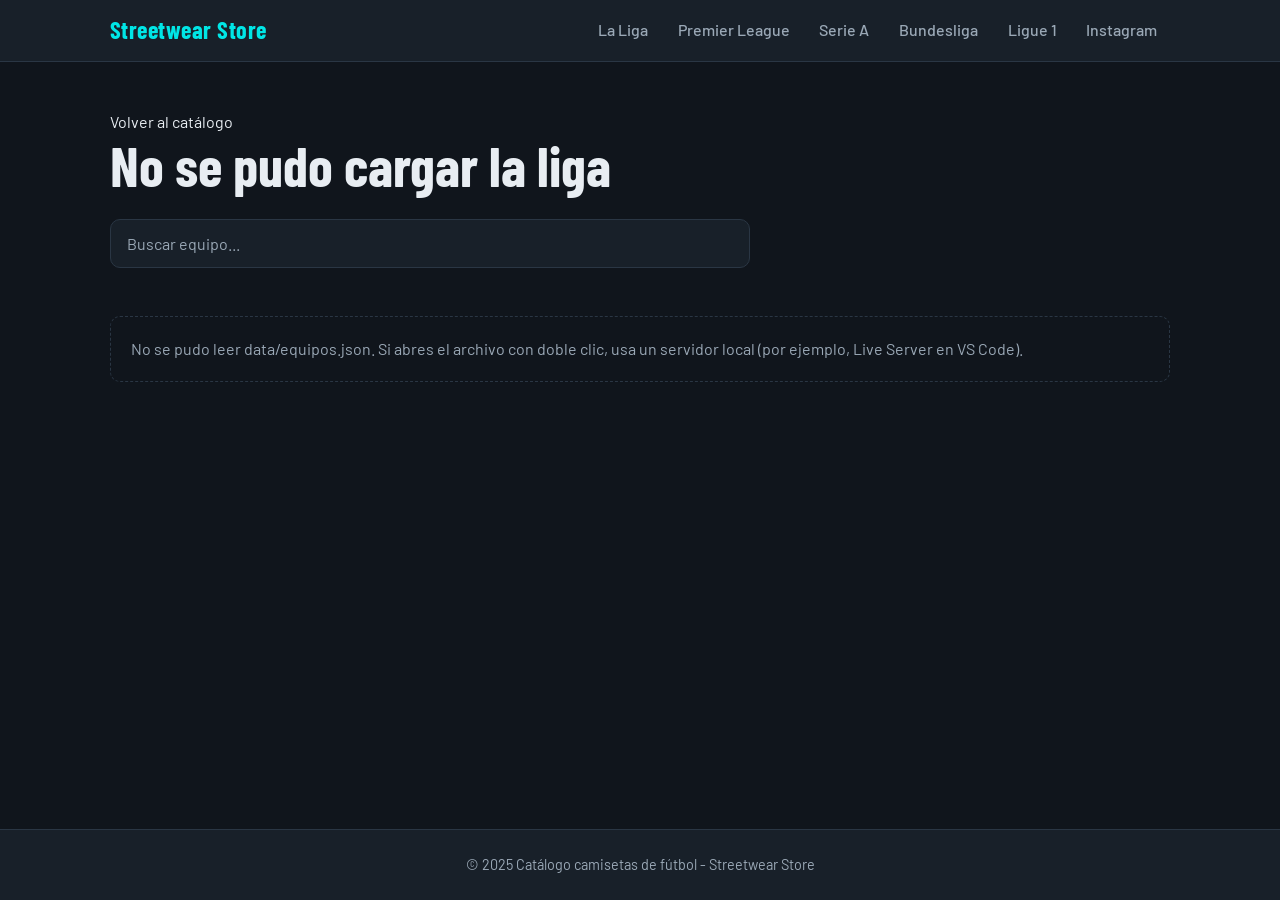
==== liga.html @ c0cb26ba "Create liga.html" ====
<!DOCTYPE html>
<html lang="es">
<head>
  <meta charset="UTF-8">
  <meta name="viewport" content="width=device-width, initial-scale=1">
  <title>Liga - Tienda de Camisetas</title>
  <link rel="icon" href="favicon.ico" type="image/x-icon">

  <link rel="preconnect" href="https://fonts.googleapis.com">
  <link rel="preconnect" href="https://fonts.gstatic.com" crossorigin>
  <link href="https://fonts.googleapis.com/css2?family=Barlow:wght@400;500&family=Barlow+Condensed:wght@600;700&display=swap" rel="stylesheet">

  <link rel="stylesheet" href="styles.css">
</head>

<body>
  <header class="site-header">
    <div class="header-inner">
      <a class="brand" href="index.html">Streetwear Store</a>

      <nav aria-label="Ligas">
        <ul>
          <li><a href="liga.html?liga=laliga">La Liga</a></li>
          <li><a href="liga.html?liga=premier">Premier League</a></li>
          <li><a href="liga.html?liga=seriea">Serie A</a></li>
          <li><a href="liga.html?liga=bundesliga">Bundesliga</a></li>
          <li><a href="liga.html?liga=ligue1">Ligue 1</a></li>
          <li><a href="https://www.instagram.com/streetwear.store01/" target="_blank" rel="noopener">Instagram</a></li>
        </ul>
      </nav>
    </div>
  </header>

  <main>
    <section class="intro">
      <a class="volver" href="index.html">Volver al catálogo</a>
      <h1 id="tituloLiga">Cargando...</h1>
      <p id="subtituloLiga"></p>

      <form id="busqueda" role="search" hidden>
        <label for="searchBox" class="visually-hidden">Buscar equipo</label>
        <input type="search" id="searchBox" placeholder="Buscar equipo..." autocomplete="off">
      </form>
    </section>

    <section id="listado" class="camisetas-container"></section>
    <p id="mensaje" class="sin-resultados" hidden></p>
  </main>

  <footer>
    <p>&copy; 2025 Catálogo camisetas de fútbol - Streetwear Store</p>
  </footer>

  <script>
    const listado = document.getElementById('listado');
    const mensaje = document.getElementById('mensaje');
    const formBusqueda = document.getElementById('busqueda');
    const searchBox = document.getElementById('searchBox');

    function mostrarMensaje(texto) {
      mensaje.textContent = texto;
      mensaje.hidden = false;
    }

    function crearTarjeta(equipo) {
      const article = document.createElement('article');
      article.className = 'camiseta';

      const contenedor = document.createElement('div');
      contenedor.className = 'camiseta-img';

      const img = document.createElement('img');
      img.src = equipo.imagen;
      img.alt = 'Camiseta ' + equipo.nombre;
      img.loading = 'lazy';
      contenedor.appendChild(img);

      const nombre = document.createElement('p');
      nombre.textContent = equipo.nombre;

      article.append(contenedor, nombre);
      return article;
    }

    function filtrar() {
      const filtro = searchBox.value.trim().toLowerCase();
      let visibles = 0;

      listado.querySelectorAll('.camiseta').forEach(function (c) {
        const coincide = c.querySelector('p').textContent.toLowerCase().includes(filtro);
        c.hidden = !coincide;
        if (coincide) visibles++;
      });

      if (visibles === 0) {
        mostrarMensaje('No hay equipos que coincidan con tu búsqueda.');
      } else {
        mensaje.hidden = true;
      }
    }

    async function cargarLiga() {
      const id = new URLSearchParams(window.location.search).get('liga');

      try {
        const respuesta = await fetch('data/equipos.json');
        if (!respuesta.ok) throw new Error('HTTP ' + respuesta.status);
        const datos = await respuesta.json();
        const liga = datos[id];

        if (!liga) {
          document.getElementById('tituloLiga').textContent = 'Liga no encontrada';
          mostrarMensaje('Elige una liga desde el menú superior.');
          return;
        }

        document.title = liga.nombre + ' - Tienda de Camisetas';
        document.getElementById('tituloLiga').textContent = liga.nombre;
        document.querySelectorAll('nav a').forEach(function (a) {
          if (a.getAttribute('href') === 'liga.html?liga=' + id) {
            a.setAttribute('aria-current', 'page');
          }
        });

        if (liga.equipos.length === 0) {
          document.getElementById('subtituloLiga').textContent = 'Temporada ' + liga.temporada;
          mostrarMensaje('Las camisetas de esta liga estarán disponibles próximamente.');
          return;
        }

        document.getElementById('subtituloLiga').textContent =
          'Temporada ' + liga.temporada + '. Elige un equipo para ver sus camisetas.';
        liga.equipos.forEach(function (equipo) {
          listado.appendChild(crearTarjeta(equipo));
        });
        formBusqueda.hidden = false;
      } catch (error) {
        document.getElementById('tituloLiga').textContent = 'No se pudo cargar la liga';
        mostrarMensaje('No se pudo leer data/equipos.json. Si abres el archivo con doble clic, usa un servidor local (por ejemplo, Live Server en VS Code).');
      }
    }

    searchBox.addEventListener('input', filtrar);
    formBusqueda.addEventListener('submit', function (e) { e.preventDefault(); });
    cargarLiga();
  </script>
</body>
</html>
---- styles.css ----
:root {
  --fondo: #10151c;
  --superficie: #182029;
  --superficie-2: #1f2a35;
  --borde: #2a3644;
  --texto: #e8edf2;
  --texto-suave: #9aa8b6;
  --acento: #00e6e6;
  --acento-oscuro: #00b8b8;
  --radio: 10px;
  --fuente-titulo: "Barlow Condensed", "Arial Narrow", sans-serif;
  --fuente-texto: "Barlow", "Segoe UI", Arial, sans-serif;
}

*,
*::before,
*::after {
  box-sizing: border-box;
}

body {
  margin: 0;
  min-height: 100vh;
  display: flex;
  flex-direction: column;
  background: var(--fondo);
  color: var(--texto);
  font-family: var(--fuente-texto);
  font-size: 1rem;
  line-height: 1.5;
}

a {
  color: inherit;
  text-decoration: none;
}

:focus-visible {
  outline: 2px solid var(--acento);
  outline-offset: 2px;
}

.visually-hidden {
  position: absolute;
  width: 1px;
  height: 1px;
  overflow: hidden;
  clip: rect(0 0 0 0);
  white-space: nowrap;
}

/* Cabecera y navegación */
.site-header {
  position: sticky;
  top: 0;
  z-index: 10;
  background: var(--superficie);
  border-bottom: 1px solid var(--borde);
}

.header-inner {
  max-width: 1100px;
  margin: 0 auto;
  padding: 0.75rem 1.25rem;
  display: flex;
  flex-wrap: wrap;
  align-items: center;
  justify-content: space-between;
  gap: 0.5rem 2rem;
}

.brand {
  font-family: var(--fuente-titulo);
  font-size: 1.5rem;
  font-weight: 700;
  letter-spacing: 0.02em;
  color: var(--acento);
}

nav ul {
  list-style: none;
  margin: 0;
  padding: 0;
  display: flex;
  flex-wrap: wrap;
  gap: 0.25rem;
}

nav a {
  display: block;
  padding: 0.4rem 0.8rem;
  border-radius: 6px;
  color: var(--texto-suave);
  font-weight: 500;
  transition: color 0.15s, background-color 0.15s;
}

nav a:hover {
  color: var(--texto);
  background: var(--superficie-2);
}

/* Presentación y buscador */
main {
  flex: 1;
  width: 100%;
  max-width: 1100px;
  margin: 0 auto;
  padding: 0 1.25rem 3rem;
}

.intro {
  padding: 3rem 0 2rem;
  max-width: 640px;
}

h1,
h2 {
  font-family: var(--fuente-titulo);
  line-height: 1.1;
  margin: 0;
}

h1 {
  font-size: clamp(2.25rem, 6vw, 3.5rem);
  font-weight: 700;
}

.intro p {
  margin: 0.75rem 0 1.5rem;
  color: var(--texto-suave);
}

#busqueda {
  display: flex;
  gap: 0.5rem;
}

#searchBox {
  flex: 1;
  min-width: 0;
  padding: 0.7rem 1rem;
  background: var(--superficie);
  color: var(--texto);
  border: 1px solid var(--borde);
  border-radius: var(--radio);
  font: inherit;
}

#searchBox::placeholder {
  color: var(--texto-suave);
}

#searchBox:focus {
  outline: none;
  border-color: var(--acento);
  box-shadow: 0 0 0 3px rgba(0, 230, 230, 0.2);
}

#busqueda button {
  padding: 0.7rem 1.4rem;
  background: var(--acento);
  color: #06181a;
  border: 0;
  border-radius: var(--radio);
  font: inherit;
  font-weight: 500;
  cursor: pointer;
  transition: background-color 0.15s;
}

#busqueda button:hover {
  background: var(--acento-oscuro);
}

/* Listado de camisetas */
#topCamisetas h2 {
  font-size: 1.75rem;
  font-weight: 600;
  margin-bottom: 1.25rem;
}

.camisetas-container {
  display: grid;
  grid-template-columns: repeat(auto-fill, minmax(220px, 1fr));
  gap: 1.25rem;
}

.camiseta {
  background: var(--superficie);
  border: 1px solid var(--borde);
  border-radius: var(--radio);
  overflow: hidden;
  transition: border-color 0.2s, box-shadow 0.2s;
}

.camiseta[hidden] {
  display: none;
}

.camiseta:hover {
  border-color: var(--acento);
  box-shadow: 0 0 20px rgba(0, 230, 230, 0.18);
}

.camiseta-img {
  aspect-ratio: 1 / 1;
  display: flex;
  align-items: center;
  justify-content: center;
  padding: 1rem;
  background: var(--superficie-2);
}

.camiseta-img img {
  max-width: 100%;
  max-height: 100%;
  object-fit: contain;
}

.camiseta p {
  margin: 0;
  padding: 0.9rem 1rem;
  font-weight: 500;
}

.sin-resultados {
  margin-top: 1rem;
  padding: 1.25rem;
  border: 1px dashed var(--borde);
  border-radius: var(--radio);
  color: var(--texto-suave);
}

/* Pie de página */
footer {
  padding: 1.5rem 1.25rem;
  background: var(--superficie);
  border-top: 1px solid var(--borde);
  text-align: center;
  color: var(--texto-suave);
  font-size: 0.9rem;
}

footer p {
  margin: 0;
}

/* Móvil */
@media (max-width: 600px) {
  .header-inner {
    justify-content: center;
  }

  .intro {
    padding: 2rem 0 1.5rem;
  }

  .camisetas-container {
    grid-template-columns: repeat(2, 1fr);
    gap: 0.75rem;
  }

  .camiseta p {
    padding: 0.7rem 0.75rem;
    font-size: 0.9rem;
  }
}

@media (prefers-reduced-motion: reduce) {
  * {
    transition: none !important;
  }
}
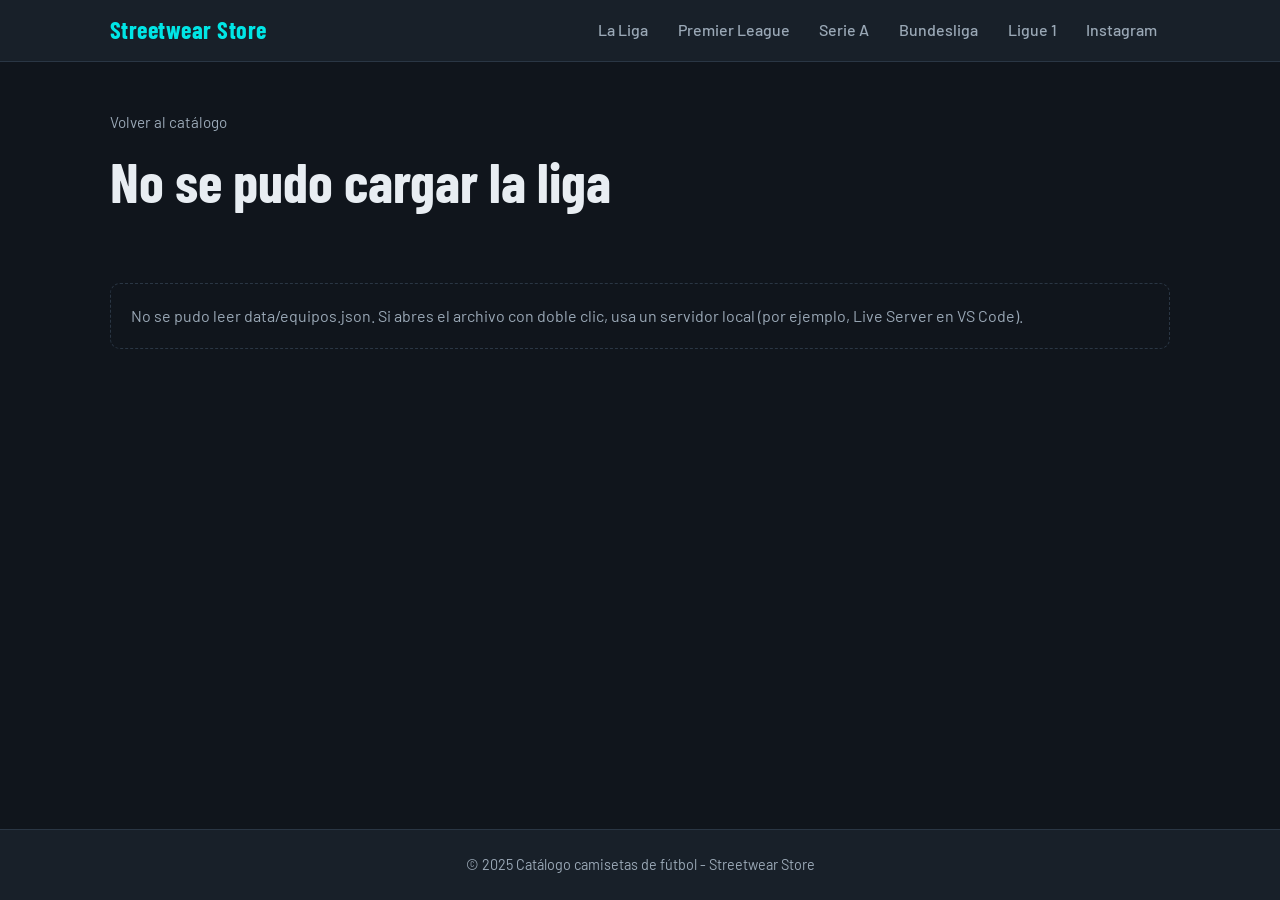
==== commit 78d21a59: "Update liga.html" ====
--- a/liga.html
+++ b/liga.html
@@ -100,7 +100,7 @@
     }
 
     async function cargarLiga() {
-      const id = new URLSearchParams(window.location.search).get('liga');
+        const id = new URLSearchParams(window.location.search).get('liga') || 'laliga';
 
       try {
         const respuesta = await fetch('data/equipos.json');
--- a/styles.css
+++ b/styles.css
@@ -174,6 +174,7 @@
 }
 
 /* Listado de camisetas */
+#ligas h2,
 #topCamisetas h2 {
   font-size: 1.75rem;
   font-weight: 600;
@@ -272,3 +273,83 @@
     transition: none !important;
   }
 }
+
+/* Páginas de liga */
+nav a[aria-current="page"] {
+  color: var(--acento);
+  background: var(--superficie-2);
+}
+
+.volver {
+  display: inline-block;
+  margin-bottom: 1rem;
+  color: var(--texto-suave);
+  font-size: 0.95rem;
+  transition: color 0.15s;
+}
+
+.volver:hover {
+  color: var(--acento);
+}
+
+.btn-subir {
+  display: block;
+  margin: 2.5rem auto 0;
+  padding: 0.6rem 1.4rem;
+  background: transparent;
+  color: var(--texto);
+  border: 1px solid var(--borde);
+  border-radius: var(--radio);
+  font: inherit;
+  cursor: pointer;
+  transition: border-color 0.15s, color 0.15s;
+}
+
+.btn-subir:hover {
+  border-color: var(--acento);
+  color: var(--acento);
+}
+
+/* Sección de ligas del index */
+#ligas {
+  margin-bottom: 3rem;
+}
+
+.ligas-grid {
+  display: grid;
+  grid-template-columns: repeat(auto-fill, minmax(180px, 1fr));
+  gap: 1rem;
+}
+
+.liga-card {
+  display: flex;
+  flex-direction: column;
+  gap: 0.15rem;
+  padding: 1.1rem 1.25rem;
+  background: var(--superficie);
+  border: 1px solid var(--borde);
+  border-radius: var(--radio);
+  transition: border-color 0.2s, background-color 0.2s;
+}
+
+.liga-card:hover {
+  border-color: var(--acento);
+  background: var(--superficie-2);
+}
+
+.liga-nombre {
+  font-family: var(--fuente-titulo);
+  font-size: 1.4rem;
+  font-weight: 600;
+  line-height: 1.2;
+}
+
+.liga-detalle {
+  color: var(--texto-suave);
+  font-size: 0.9rem;
+}
+
+/* Elemento oculto con el atributo hidden dentro de la rejilla */
+#busqueda[hidden] {
+  display: none;
+}
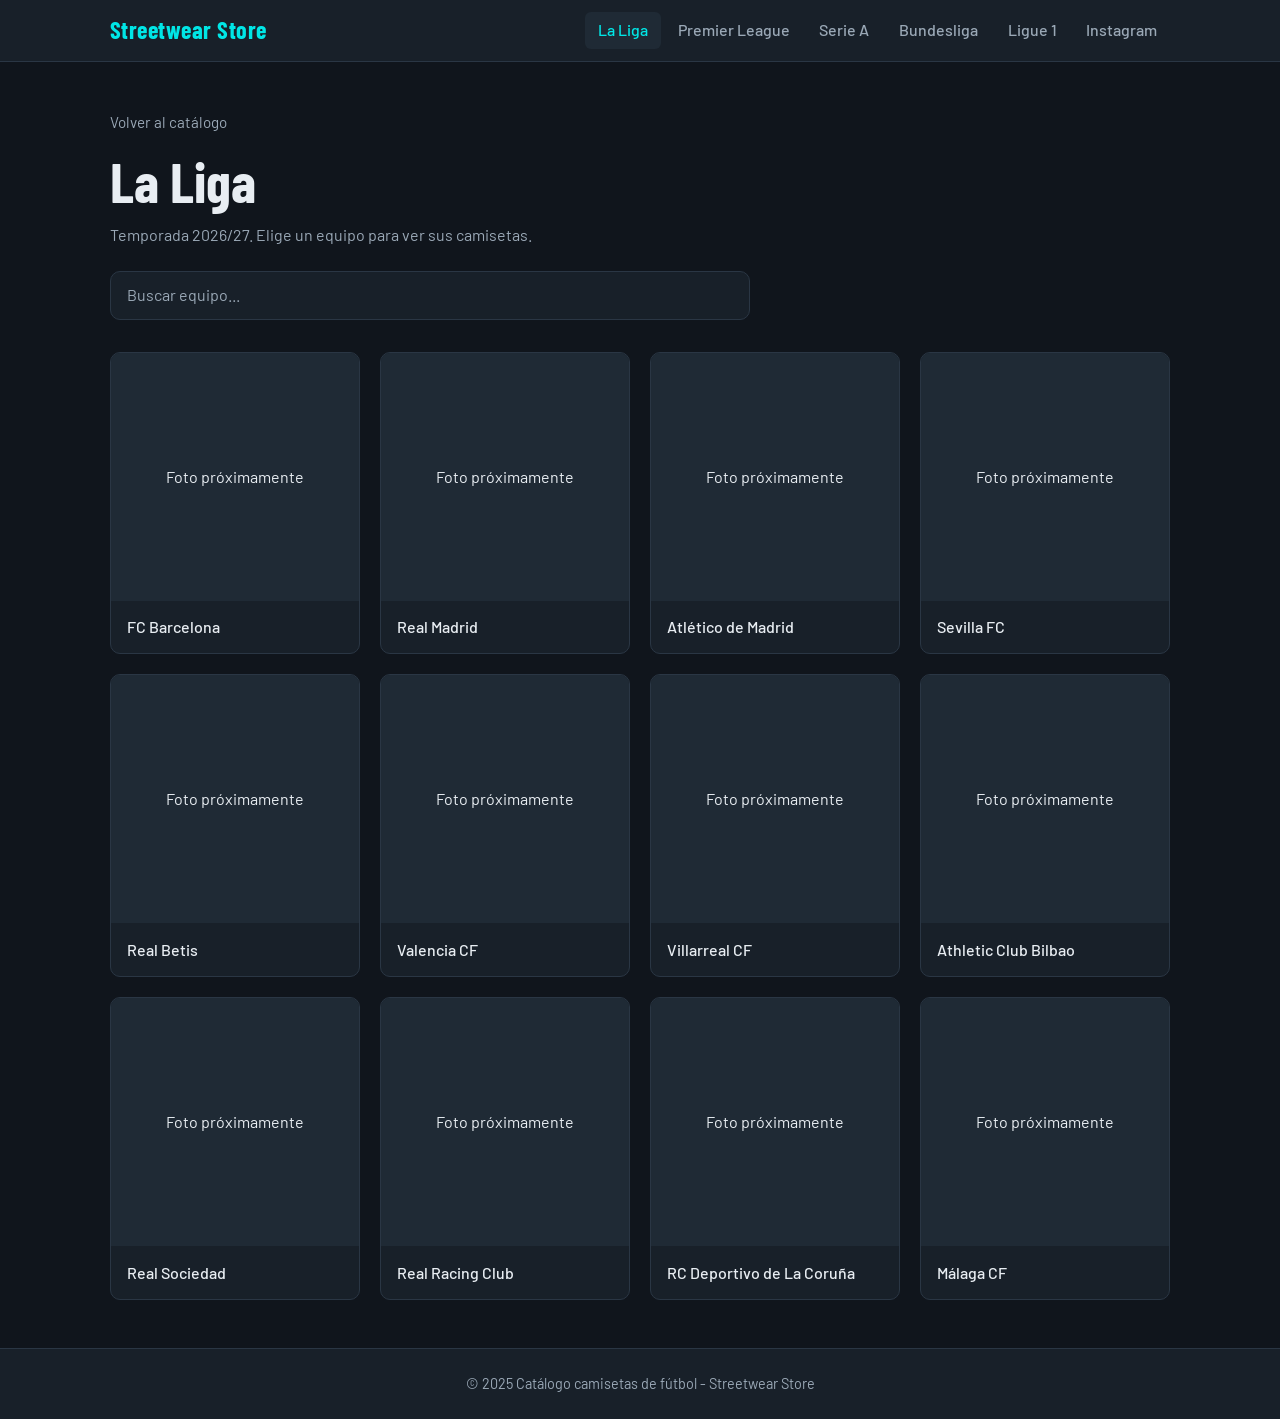
==== commit 78aca200: "Add sinFoto function and update JSON file references" ====
--- a/liga.html
+++ b/liga.html
@@ -62,6 +62,13 @@
       mensaje.hidden = false;
     }
 
+    function sinFoto(img) {
+      const aviso = document.createElement('div');
+      aviso.className = 'sin-foto';
+      aviso.textContent = 'Foto próximamente';
+      img.replaceWith(aviso);
+    }
+
     function crearTarjeta(equipo) {
       const article = document.createElement('article');
       article.className = 'camiseta';
@@ -70,6 +77,7 @@
       contenedor.className = 'camiseta-img';
 
       const img = document.createElement('img');
+      img.addEventListener('error', function () { sinFoto(img); }, { once: true });
       img.src = equipo.imagen;
       img.alt = 'Camiseta ' + equipo.nombre;
       img.loading = 'lazy';
@@ -100,10 +108,10 @@
     }
 
     async function cargarLiga() {
-        const id = new URLSearchParams(window.location.search).get('liga') || 'laliga';
+      const id = new URLSearchParams(window.location.search).get('liga') || 'laliga';
 
       try {
-        const respuesta = await fetch('data/equipos.json');
+        const respuesta = await fetch('equipos.json');
         if (!respuesta.ok) throw new Error('HTTP ' + respuesta.status);
         const datos = await respuesta.json();
         const liga = datos[id];
@@ -136,7 +144,7 @@
         formBusqueda.hidden = false;
       } catch (error) {
         document.getElementById('tituloLiga').textContent = 'No se pudo cargar la liga';
-        mostrarMensaje('No se pudo leer data/equipos.json. Si abres el archivo con doble clic, usa un servidor local (por ejemplo, Live Server en VS Code).');
+        mostrarMensaje('No se pudo leer equipos.json. Si abres el archivo con doble clic, usa un servidor local (por ejemplo, Live Server en VS Code).');
       }
     }
 
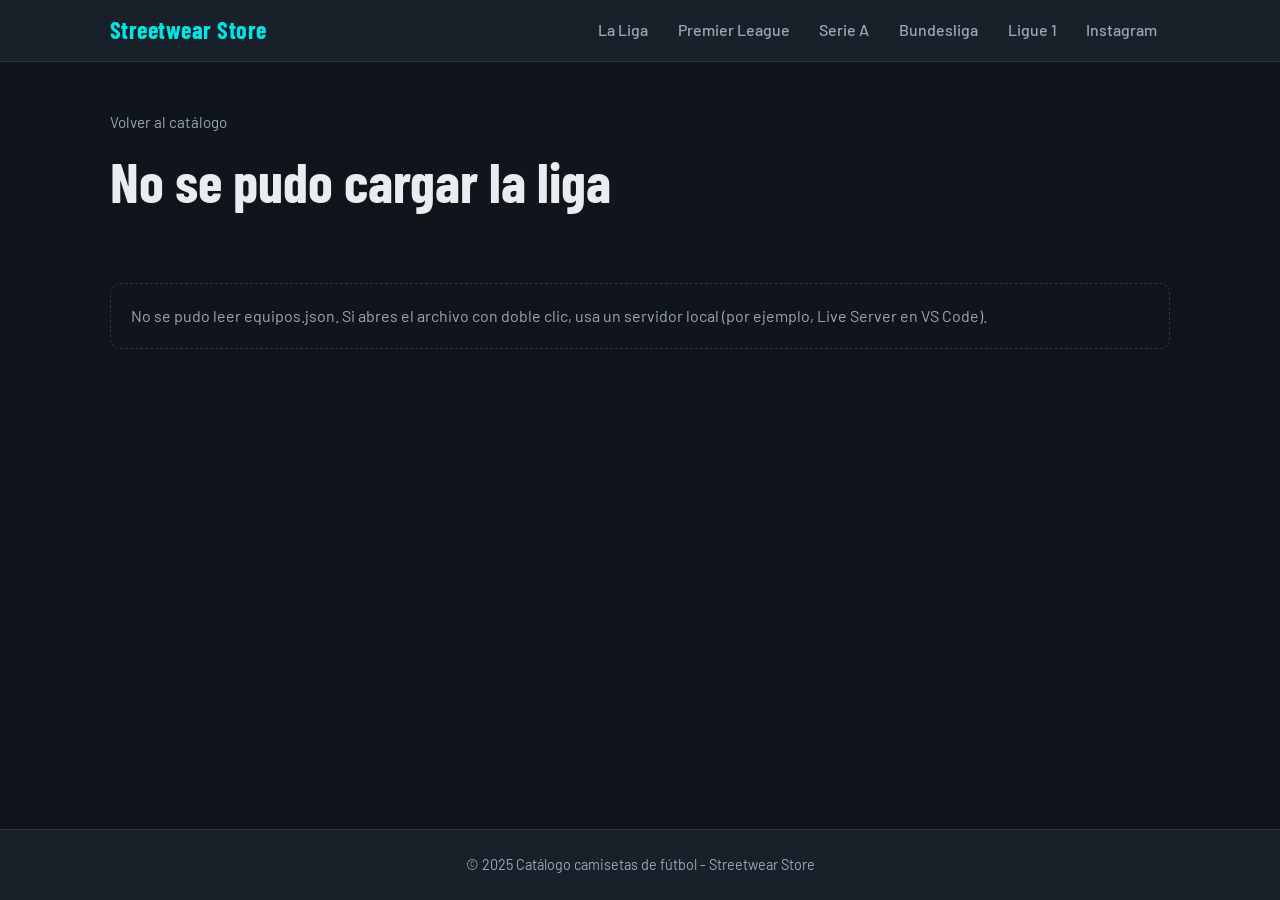
==== commit 11b627ea: "Update liga.html" ====
--- a/liga.html
+++ b/liga.html
@@ -51,6 +51,7 @@
     <p>&copy; 2025 Catálogo camisetas de fútbol - Streetwear Store</p>
   </footer>
 
+  <script src="catalogo.js"></script>
   <script>
     const listado = document.getElementById('listado');
     const mensaje = document.getElementById('mensaje');
@@ -62,40 +63,12 @@
       mensaje.hidden = false;
     }
 
-    function sinFoto(img) {
-      const aviso = document.createElement('div');
-      aviso.className = 'sin-foto';
-      aviso.textContent = 'Foto próximamente';
-      img.replaceWith(aviso);
-    }
-
-    function crearTarjeta(equipo) {
-      const article = document.createElement('article');
-      article.className = 'camiseta';
-
-      const contenedor = document.createElement('div');
-      contenedor.className = 'camiseta-img';
-
-      const img = document.createElement('img');
-      img.addEventListener('error', function () { sinFoto(img); }, { once: true });
-      img.src = equipo.imagen;
-      img.alt = 'Camiseta ' + equipo.nombre;
-      img.loading = 'lazy';
-      contenedor.appendChild(img);
-
-      const nombre = document.createElement('p');
-      nombre.textContent = equipo.nombre;
-
-      article.append(contenedor, nombre);
-      return article;
-    }
-
     function filtrar() {
-      const filtro = searchBox.value.trim().toLowerCase();
+      const filtro = normalizar(searchBox.value.trim());
       let visibles = 0;
 
       listado.querySelectorAll('.camiseta').forEach(function (c) {
-        const coincide = c.querySelector('p').textContent.toLowerCase().includes(filtro);
+        const coincide = normalizar(c.querySelector('p').textContent).includes(filtro);
         c.hidden = !coincide;
         if (coincide) visibles++;
       });
@@ -111,9 +84,7 @@
       const id = new URLSearchParams(window.location.search).get('liga') || 'laliga';
 
       try {
-        const respuesta = await fetch('equipos.json');
-        if (!respuesta.ok) throw new Error('HTTP ' + respuesta.status);
-        const datos = await respuesta.json();
+        const datos = await cargarEquipos();
         const liga = datos[id];
 
         if (!liga) {
@@ -137,9 +108,9 @@
         }
 
         document.getElementById('subtituloLiga').textContent =
-          'Temporada ' + liga.temporada + '. Elige un equipo para ver sus camisetas.';
+          'Temporada ' + liga.temporada + '. Elige un equipo para ver sus equipaciones.';
         liga.equipos.forEach(function (equipo) {
-          listado.appendChild(crearTarjeta(equipo));
+          listado.appendChild(crearTarjetaEquipo(id, equipo));
         });
         formBusqueda.hidden = false;
       } catch (error) {
--- a/styles.css
+++ b/styles.css
@@ -353,3 +353,11 @@
 #busqueda[hidden] {
   display: none;
 }
+
+/* Marcador cuando falta la foto de una camiseta */
+.sin-foto {
+  padding: 1rem;
+  color: var(--texto-suave);
+  font-size: 0.9rem;
+  text-align: center;
+}
